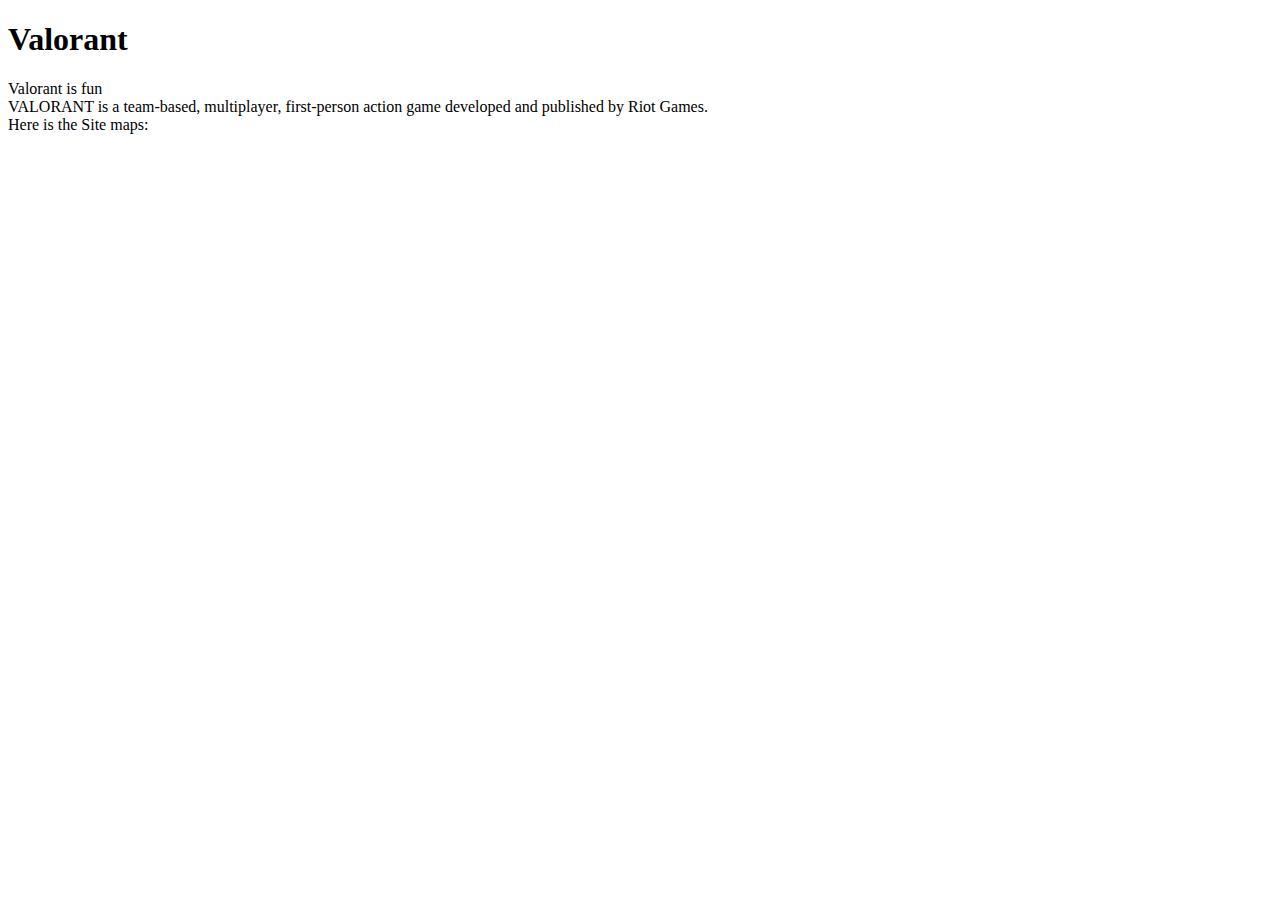
==== index.html @ de54848e "Initial commit" ====
<!DOCTYPE html>
<html lang="en">
<head>
    <meta charset="UTF-8">
    <meta name="viewport" content="width=device-width, initial-scale=1.0">
    <link rel="stylesheet" type="text/css" href="style.css";>
    <title>Valorant</title>
</head>
<body>
    <h1>Valorant</h1>
    Valorant is fun<br>
    VALORANT is a team-based, multiplayer, first-person action game developed and published by Riot Games.<br>
    Here is the Site maps:
    
    
</body>
</html>
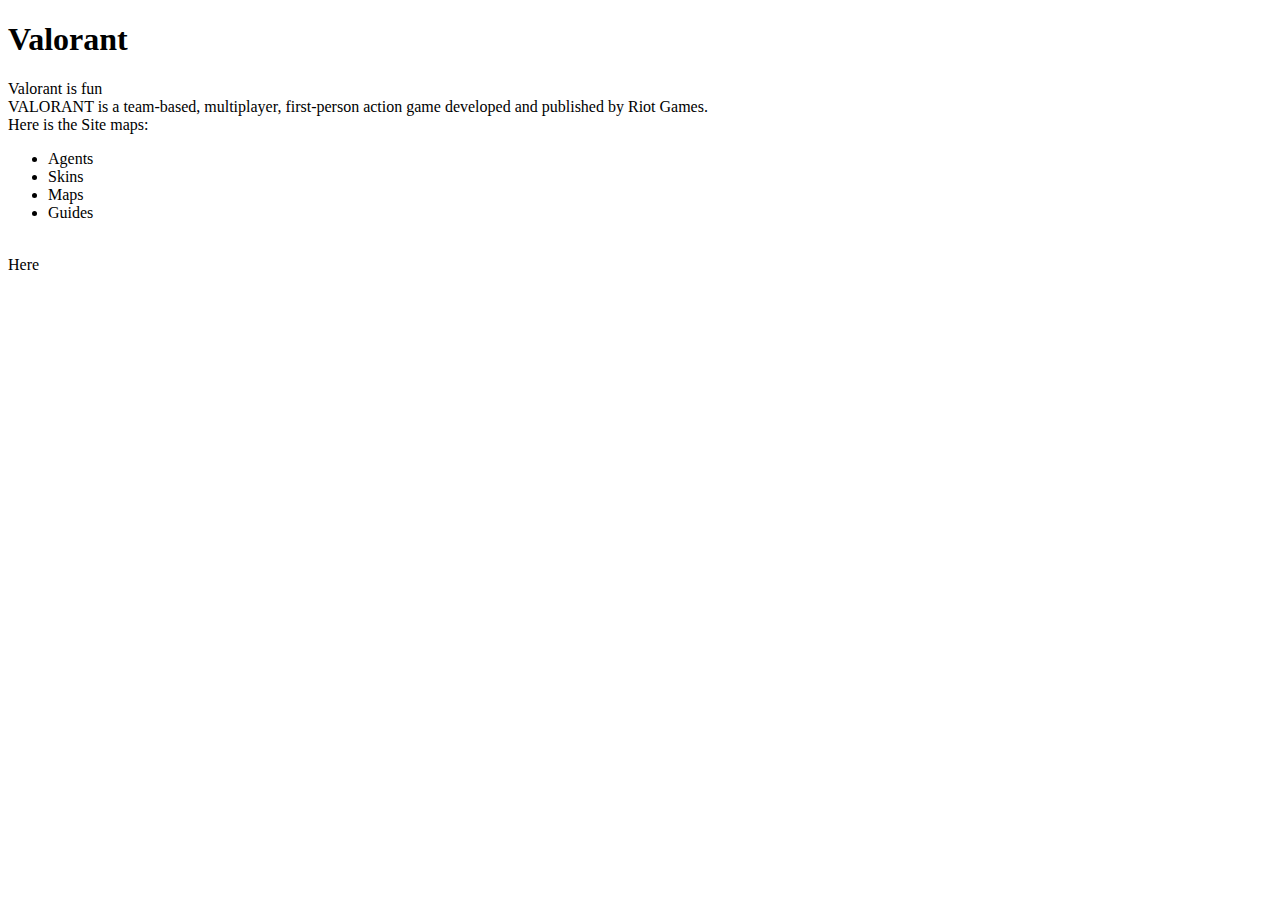
==== commit 4e468cef: "aded sites and basic info" ====
--- a/index.html
+++ b/index.html
@@ -11,7 +11,14 @@
     Valorant is fun<br>
     VALORANT is a team-based, multiplayer, first-person action game developed and published by Riot Games.<br>
     Here is the Site maps:
-    
+    <ul>
+        <li>Agents</li>
+        <li>Skins</li>
+        <li>Maps</li>
+        <li>Guides</li>
+    </ul>
+    <br>
+    Here
     
 </body>
 </html>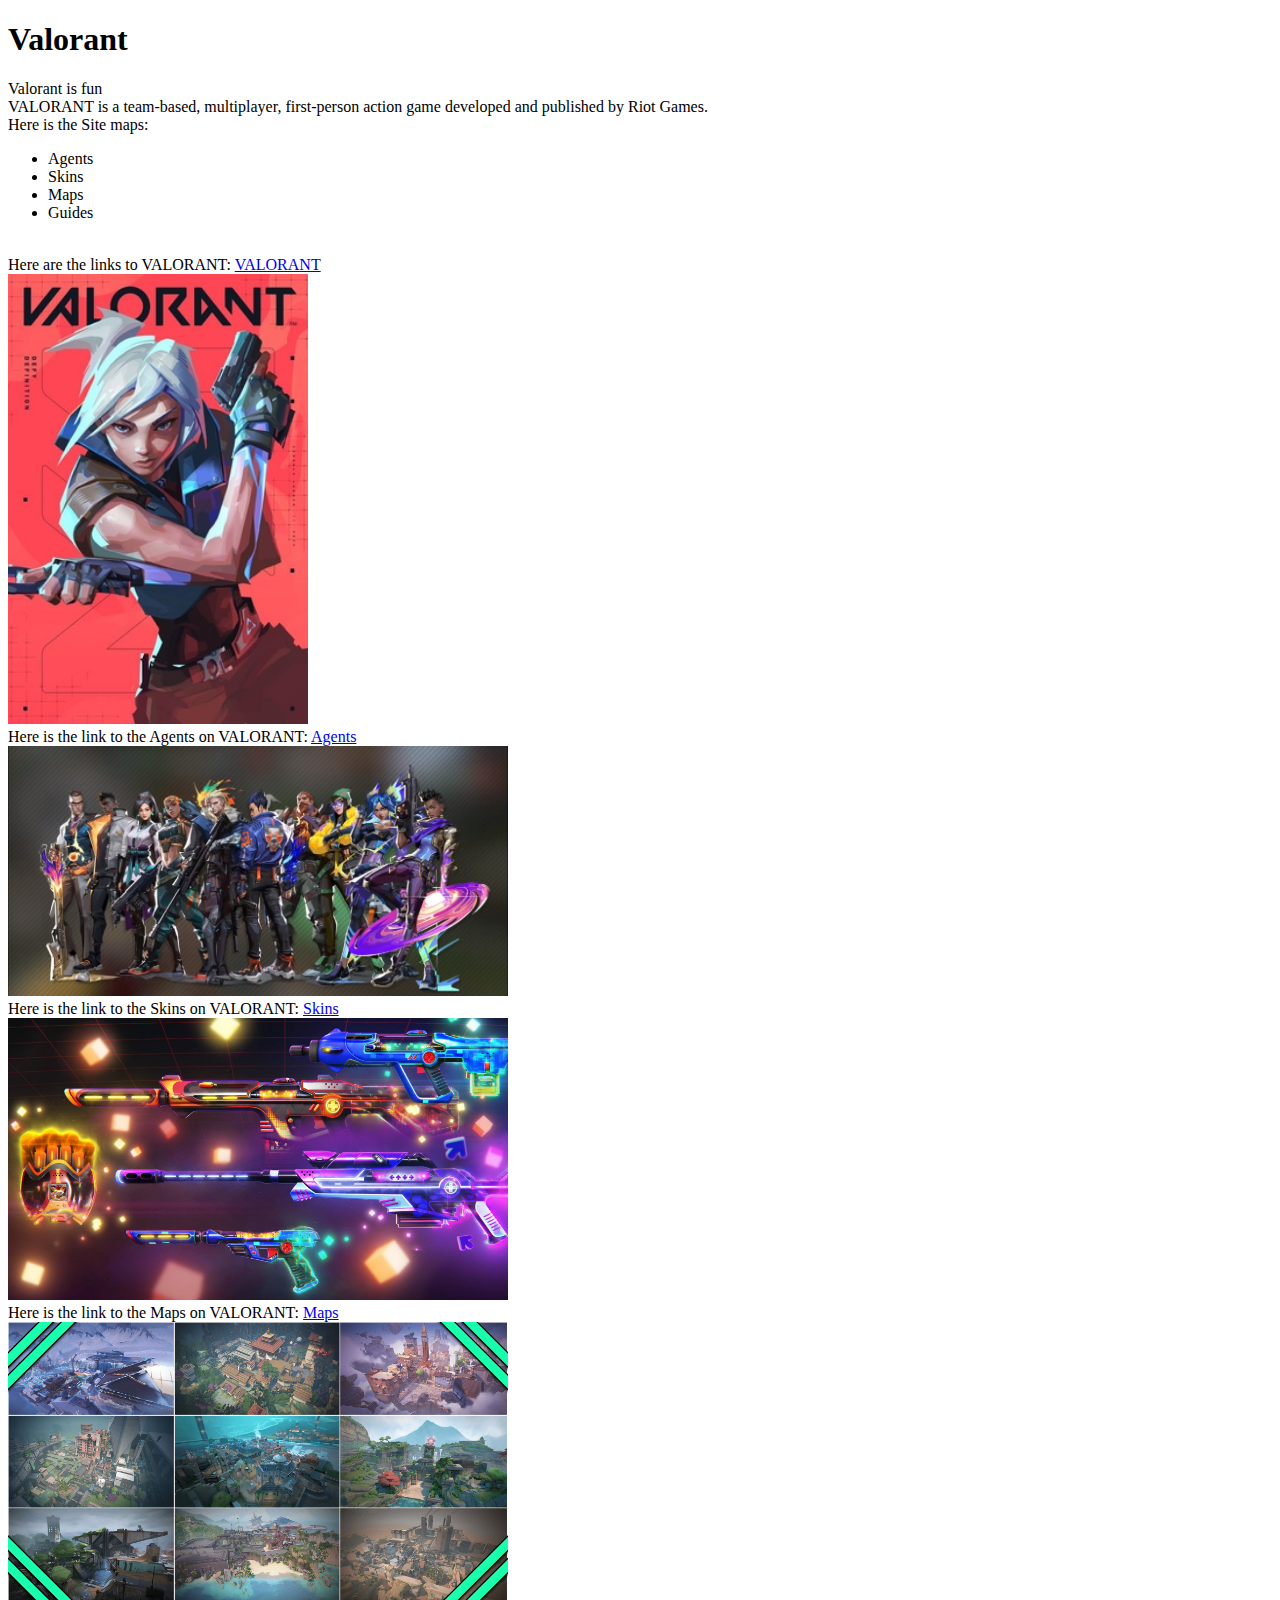
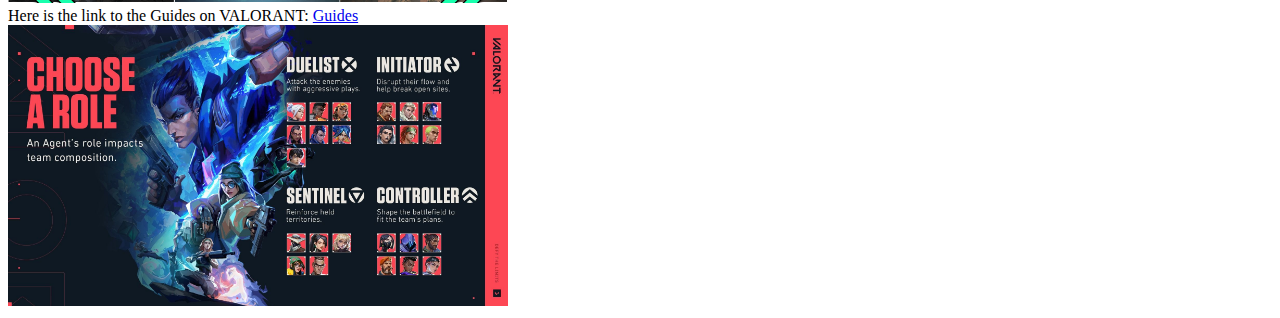
==== commit c8fdcd1c: "added links and pictures" ====
--- a/index.html
+++ b/index.html
@@ -3,7 +3,7 @@
 <head>
     <meta charset="UTF-8">
     <meta name="viewport" content="width=device-width, initial-scale=1.0">
-    <link rel="stylesheet" type="text/css" href="style.css";>
+    <link rel="stylesheet" type="text/css" href="style.css">
     <title>Valorant</title>
 </head>
 <body>
@@ -18,7 +18,26 @@
         <li>Guides</li>
     </ul>
     <br>
-    Here
+    Here are the links to VALORANT: <a href="https://playvalorant.com/en-us/" target"_blank">VALORANT</a>
+    <br>
+    <img src="valorant.jpg"width="300px">
+    <br>
+    Here is the link to the Agents on VALORANT: <a href="https://playvalorant.com/en-us/agents/" target"_blank">Agents</a>
+    <br>
+    <img src="valorantagents.jpg"width="500px">
+    <br>
+    Here is the link to the Skins on VALORANT: <a href="https://valorant.fandom.com/wiki/Weapon_Skins" target"_blank">Skins</a>
+    <br>
+    <img src="valorantskins.jpg"width="500px">
+    <br>
+    Here is the link to the Maps on VALORANT: <a href="https://playvalorant.com/en-us/maps/" target"_blank">Maps</a>
+    <br>
+    <img src="valorantmaps.jpg"width="500px">
+    <br>
+    Here is the link to the Guides on VALORANT: <a href="https://valoplant.gg/" target"_blank">Guides</a>
+    <br>
+    <img src="valorantguides.jpg"width="500px">
+
     
 </body>
 </html>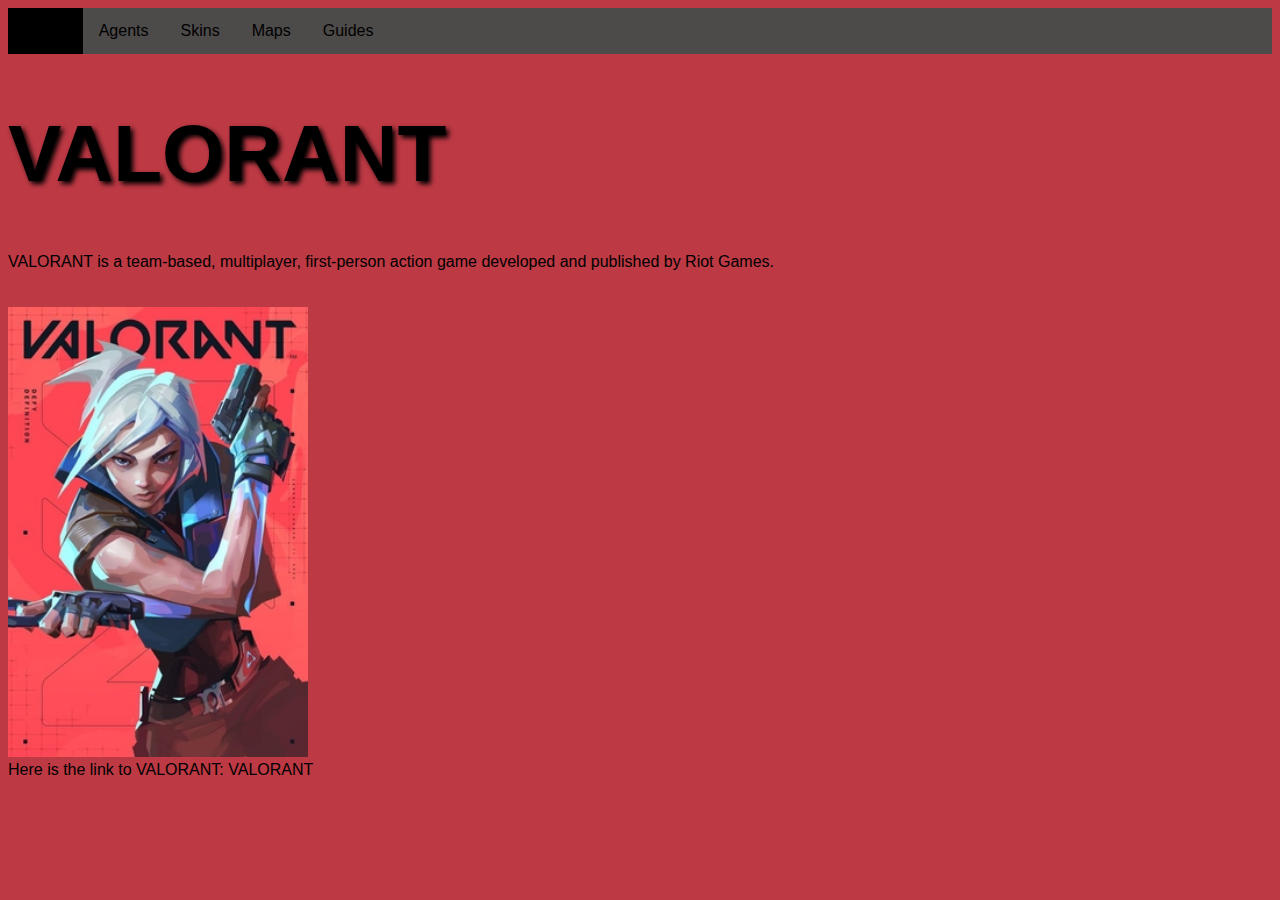
==== commit 29c3d818: "Added menu bar pictures and description and links" ====
--- a/index.html
+++ b/index.html
@@ -1,43 +1,30 @@
 <!DOCTYPE html>
-<html lang="en">
-<head>
-    <meta charset="UTF-8">
-    <meta name="viewport" content="width=device-width, initial-scale=1.0">
-    <link rel="stylesheet" type="text/css" href="style.css">
-    <title>Valorant</title>
-</head>
-<body>
-    <h1>Valorant</h1>
-    Valorant is fun<br>
+<html>
+  <head>
+    <meta charset="utf-8">
+    <meta name="viewport" content="width=device-width">
+    <title>VALORANT</title>
+    <link href="style.css" rel="stylesheet" type="text/css" />
+  </head>
+  <body>
+		<ul>
+			<li><a class="active" href="index.html">Home</a></li> <!--Active-->
+            <li><a href="agents.html">Agents</a></li>
+			<li><a href="skins.html">Skins</a></li>
+			<li><a href="maps.html">Maps</a></li>
+            <li><a href="guides.html">Guides</a></li>
+		</ul>
+		<h1>VALORANT</h1>
     VALORANT is a team-based, multiplayer, first-person action game developed and published by Riot Games.<br>
-    Here is the Site maps:
-    <ul>
-        <li>Agents</li>
-        <li>Skins</li>
-        <li>Maps</li>
-        <li>Guides</li>
-    </ul>
     <br>
-    Here are the links to VALORANT: <a href="https://playvalorant.com/en-us/" target"_blank">VALORANT</a>
+   	
     <br>
     <img src="valorant.jpg"width="300px">
     <br>
-    Here is the link to the Agents on VALORANT: <a href="https://playvalorant.com/en-us/agents/" target"_blank">Agents</a>
-    <br>
-    <img src="valorantagents.jpg"width="500px">
-    <br>
-    Here is the link to the Skins on VALORANT: <a href="https://valorant.fandom.com/wiki/Weapon_Skins" target"_blank">Skins</a>
-    <br>
-    <img src="valorantskins.jpg"width="500px">
-    <br>
-    Here is the link to the Maps on VALORANT: <a href="https://playvalorant.com/en-us/maps/" target"_blank">Maps</a>
-    <br>
-    <img src="valorantmaps.jpg"width="500px">
-    <br>
-    Here is the link to the Guides on VALORANT: <a href="https://valoplant.gg/" target"_blank">Guides</a>
-    <br>
-    <img src="valorantguides.jpg"width="500px">
+    Here is the link to VALORANT: 
+    <a href="https://playvalorant.com/en-us/"target"_blank">VALORANT</a>
+    
 
-    
-</body>
+
+  </body>
 </html>--- a/style.css
+++ b/style.css
@@ -0,0 +1,51 @@
+html,body{
+    background-color: #bd3944;
+    font-family: 'Trebuchet MS', 'Lucida Sans Unicode', 'Lucida Grande', 'Lucida Sans', Arial, sans-serif;
+
+}
+h1{
+    font-size: 80px;
+    color: #000000;
+    text-shadow: 3px 3px 5px black;  
+
+}
+
+a:link{
+    color: rgb(0, 0, 0);
+    text-decoration: none;
+}
+a:visted{
+    color: rgb(0, 0, 0);
+
+}
+a:hover{
+    text-shadow: 2px 2px 3px black;
+
+}
+ul {
+	list-style-type: none; /* Get rid of bullets for ul */
+	margin: 0px; /* No spaces around the ul */
+	padding: 0px; /* No spaces inside the ul */
+	overflow: hidden; /* Don't allow the floated li blocks to collapse the navbar */
+	background-color: rgb(77, 74, 74);
+}
+
+li {
+	float:left; /* Float each li block to the top left beside each other */
+}
+
+li a {
+	display: block; /* Allow the element to take up its own line and space */
+	color: white;
+	text-align: center; /* Center the text in the block */
+	padding: 14px 16px; /* 14px space on the top and bottom; 16px space on the left and right */
+	text-decoration: none; /* Do not underline the link */
+}
+
+li a:hover:not(.active) { /* Change colour on hover of all blocks but NOT the .active class */
+	background-color: #000000;
+}
+
+.active { /* The active class */
+	background-color: #000000;
+}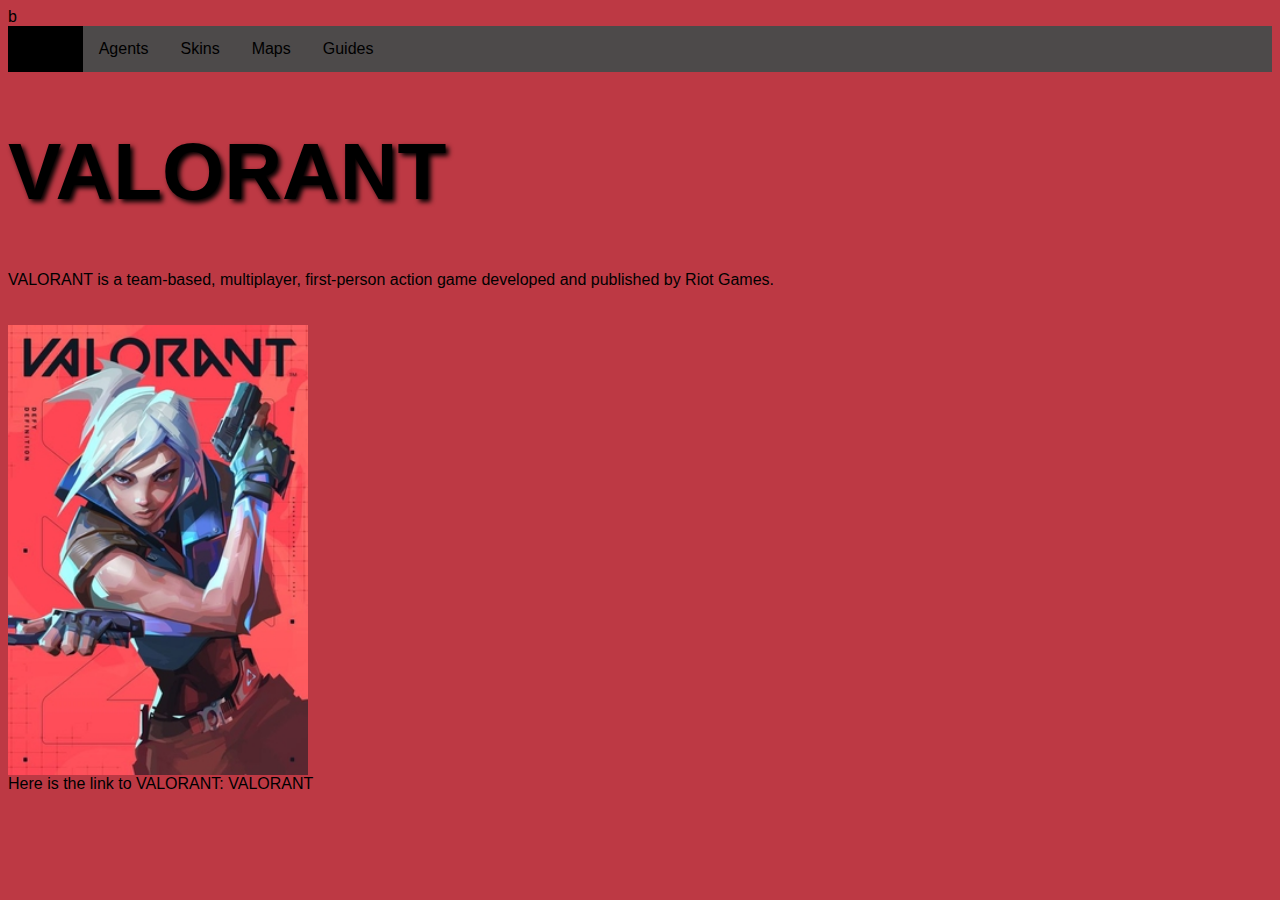
==== commit 95577472: "fixed links" ====
--- a/index.html
+++ b/index.html
@@ -1,4 +1,4 @@
-<!DOCTYPE html>
+b<!DOCTYPE html>
 <html>
   <head>
     <meta charset="utf-8">
@@ -9,10 +9,10 @@
   <body>
 		<ul>
 			<li><a class="active" href="index.html">Home</a></li> <!--Active-->
-            <li><a href="agents.html">Agents</a></li>
+      <li><a href="agents.html">Agents</a></li>
 			<li><a href="skins.html">Skins</a></li>
-			<li><a href="maps.html">Maps</a></li>
-            <li><a href="guides.html">Guides</a></li>
+	    <li><a href="maps.html">Maps</a></li>
+      <li><a href="guides.html">Guides</a></li>
 		</ul>
 		<h1>VALORANT</h1>
     VALORANT is a team-based, multiplayer, first-person action game developed and published by Riot Games.<br>
@@ -22,7 +22,7 @@
     <img src="valorant.jpg"width="300px">
     <br>
     Here is the link to VALORANT: 
-    <a href="https://playvalorant.com/en-us/"target"_blank">VALORANT</a>
+    <a href = "https://playvalorant.com/en-us/" target="_blank">VALORANT</a>
     
 
 
--- a/style.css
+++ b/style.css
@@ -19,7 +19,7 @@
 
 }
 a:hover{
-    text-shadow: 2px 2px 3px black;
+    text-shadow: 2px 2px 3px #bd3944;
 
 }
 ul {
